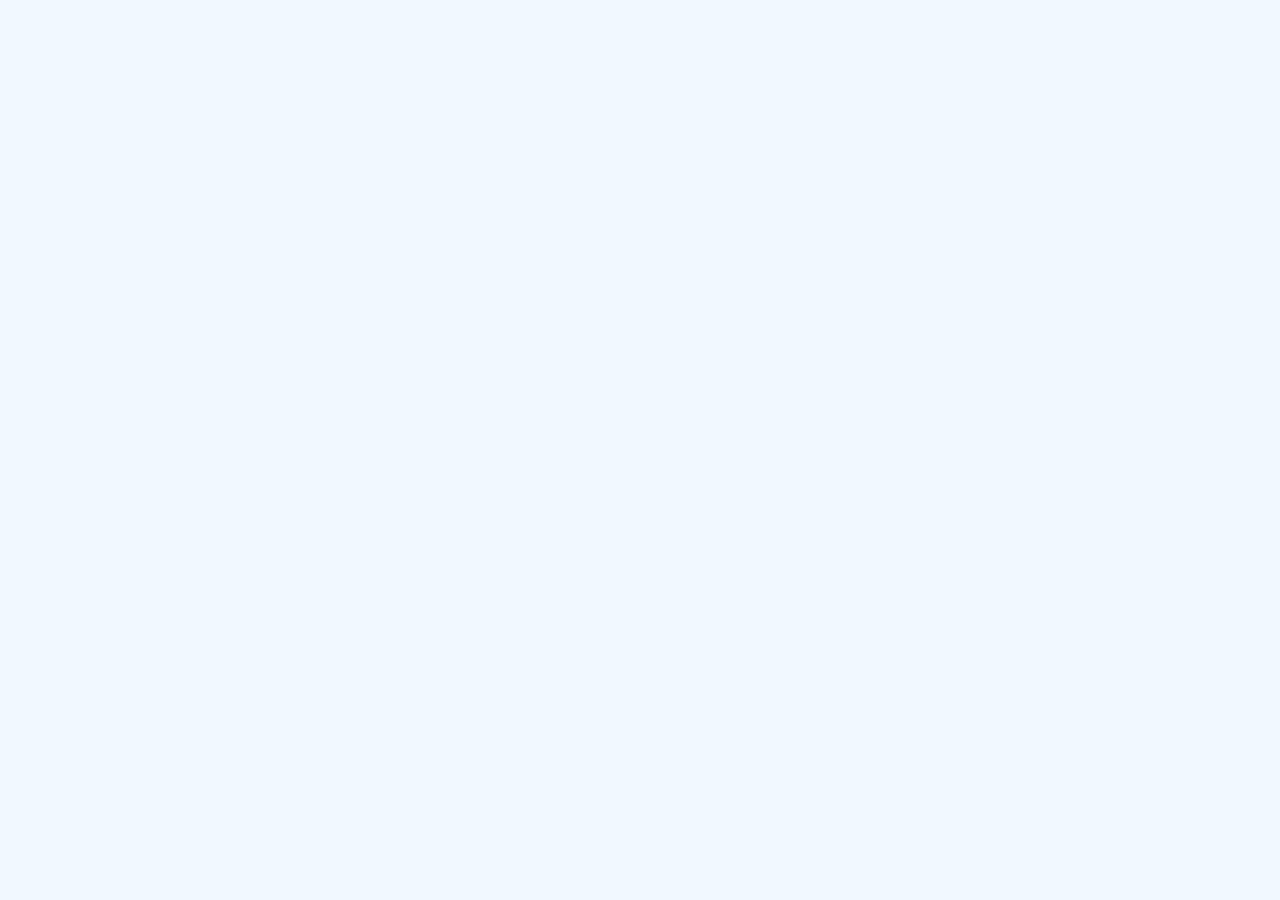
==== restaurante_base-master/restaurante_base-master/index.html @ f72d6a62 "Add files via upload" ====
<!DOCTYPE html>
<html lang="en">

<head>
    <meta charset="utf-8">
    <title>Bootstrap Restaurant - Vinícius</title>
    <meta content="width=device-width, initial-scale=1.0" name="viewport">
    <meta content="" name="keywords">
    <meta content="" name="description">

    <!-- Favicon -->
    <link href="img/favicon.ico" rel="icon">

    <!-- Google Web Fonts -->
    <link rel="preconnect" href="https://fonts.googleapis.com">
    <link rel="preconnect" href="https://fonts.gstatic.com" crossorigin>
    <link href="https://fonts.googleapis.com/css2?family=Heebo:wght@400;500;600&family=Nunito:wght@600;700;800&family=Pacifico&display=swap" rel="stylesheet">

    <!-- Icon Font Stylesheet -->
    <link href="https://cdnjs.cloudflare.com/ajax/libs/font-awesome/5.10.0/css/all.min.css" rel="stylesheet">
    <link href="https://cdn.jsdelivr.net/npm/bootstrap-icons@1.4.1/font/bootstrap-icons.css" rel="stylesheet">

    <!-- Libraries Stylesheet -->
    <link href="lib/animate/animate.min.css" rel="stylesheet">
    <link href="lib/owlcarousel/assets/owl.carousel.min.css" rel="stylesheet">
    <link href="lib/tempusdominus/css/tempusdominus-bootstrap-4.min.css" rel="stylesheet" />

    <!-- Customized Bootstrap Stylesheet -->
    <link href="css/bootstrap.min.css" rel="stylesheet">

    <!-- Template Stylesheet -->
    <link href="css/style.css" rel="stylesheet">
</head>
<body>

    <!-- JavaScript Libraries -->
    <script src="https://code.jquery.com/jquery-3.4.1.min.js"></script>
    <script src="https://cdn.jsdelivr.net/npm/bootstrap@5.0.2/dist/js/bootstrap.bundle.min.js"></script>
    <script src="lib/wow/wow.min.js"></script>
    <script src="lib/easing/easing.min.js"></script>
    <script src="lib/waypoints/waypoints.min.js"></script>
    <script src="lib/counterup/counterup.min.js"></script>
    <script src="lib/owlcarousel/owl.carousel.min.js"></script>
    <script src="lib/tempusdominus/js/moment.min.js"></script>
    <script src="lib/tempusdominus/js/moment-timezone.min.js"></script>
    <script src="lib/tempusdominus/js/tempusdominus-bootstrap-4.min.js"></script>

    <!-- Template Javascript -->
    <script src="js/main.js"></script>
</body>

</html>
---- restaurante_base-master/restaurante_base-master/css/style.css ----
/********** Template CSS **********/
:root {
    --primary: #FEA116;
    --light: #F1F8FF;
    --dark: #0F172B;
}

.ff-secondary {
    font-family: 'Pacifico', cursive;
}

.fw-medium {
    font-weight: 600 !important;
}

.fw-semi-bold {
    font-weight: 700 !important;
}

.back-to-top {
    position: fixed;
    display: none;
    right: 45px;
    bottom: 45px;
    z-index: 99;
}


/*** Spinner ***/
#spinner {
    opacity: 0;
    visibility: hidden;
    transition: opacity .5s ease-out, visibility 0s linear .5s;
    z-index: 99999;
}

#spinner.show {
    transition: opacity .5s ease-out, visibility 0s linear 0s;
    visibility: visible;
    opacity: 1;
}


/*** Button ***/
.btn {
    font-family: 'Nunito', sans-serif;
    font-weight: 500;
    text-transform: uppercase;
    transition: .5s;
}

.btn.btn-primary,
.btn.btn-secondary {
    color: #FFFFFF;
}

.btn-square {
    width: 38px;
    height: 38px;
}

.btn-sm-square {
    width: 32px;
    height: 32px;
}

.btn-lg-square {
    width: 48px;
    height: 48px;
}

.btn-square,
.btn-sm-square,
.btn-lg-square {
    padding: 0;
    display: flex;
    align-items: center;
    justify-content: center;
    font-weight: normal;
    border-radius: 2px;
}


/*** Navbar ***/
.navbar-dark .navbar-nav .nav-link {
    position: relative;
    margin-left: 25px;
    padding: 35px 0;
    font-size: 15px;
    color: var(--light) !important;
    text-transform: uppercase;
    font-weight: 500;
    outline: none;
    transition: .5s;
}

.sticky-top.navbar-dark .navbar-nav .nav-link {
    padding: 20px 0;
}

.navbar-dark .navbar-nav .nav-link:hover,
.navbar-dark .navbar-nav .nav-link.active {
    color: var(--primary) !important;
}

.navbar-dark .navbar-brand img {
    max-height: 60px;
    transition: .5s;
}

.sticky-top.navbar-dark .navbar-brand img {
    max-height: 45px;
}

@media (max-width: 991.98px) {
    .sticky-top.navbar-dark {
        position: relative;
    }

    .navbar-dark .navbar-collapse {
        margin-top: 15px;
        border-top: 1px solid rgba(255, 255, 255, .1)
    }

    .navbar-dark .navbar-nav .nav-link,
    .sticky-top.navbar-dark .navbar-nav .nav-link {
        padding: 10px 0;
        margin-left: 0;
    }

    .navbar-dark .navbar-brand img {
        max-height: 45px;
    }
}

@media (min-width: 992px) {
    .navbar-dark {
        position: absolute;
        width: 100%;
        top: 0;
        left: 0;
        z-index: 999;
        background: transparent !important;
    }
    
    .sticky-top.navbar-dark {
        position: fixed;
        background: var(--dark) !important;
    }
}


/*** Hero Header ***/
.hero-header {
    background: linear-gradient(rgba(15, 23, 43, .9), rgba(15, 23, 43, .9)), url(../img/bg-hero.jpg);
    background-position: center center;
    background-repeat: no-repeat;
    background-size: cover;
}

.hero-header img {
    animation: imgRotate 50s linear infinite;
}

@keyframes imgRotate { 
    100% { 
        transform: rotate(360deg); 
    } 
}

.breadcrumb-item + .breadcrumb-item::before {
    color: rgba(255, 255, 255, .5);
}


/*** Section Title ***/
.section-title {
    position: relative;
    display: inline-block;
}

.section-title::before {
    position: absolute;
    content: "";
    width: 45px;
    height: 2px;
    top: 50%;
    left: -55px;
    margin-top: -1px;
    background: var(--primary);
}

.section-title::after {
    position: absolute;
    content: "";
    width: 45px;
    height: 2px;
    top: 50%;
    right: -55px;
    margin-top: -1px;
    background: var(--primary);
}

.section-title.text-start::before,
.section-title.text-end::after {
    display: none;
}


/*** Service ***/
.service-item {
    box-shadow: 0 0 45px rgba(0, 0, 0, .08);
    transition: .5s;
}

.service-item:hover {
    background: var(--primary);
}

.service-item * {
    transition: .5s;
}

.service-item:hover * {
    color: var(--light) !important;
}


/*** Food Menu ***/
.nav-pills .nav-item .active {
    border-bottom: 2px solid var(--primary);
}


/*** Youtube Video ***/
.video {
    position: relative;
    height: 100%;
    min-height: 500px;
    background: linear-gradient(rgba(15, 23, 43, .1), rgba(15, 23, 43, .1)), url(../img/video.jpg);
    background-position: center center;
    background-repeat: no-repeat;
    background-size: cover;
}

.video .btn-play {
    position: absolute;
    z-index: 3;
    top: 50%;
    left: 50%;
    transform: translateX(-50%) translateY(-50%);
    box-sizing: content-box;
    display: block;
    width: 32px;
    height: 44px;
    border-radius: 50%;
    border: none;
    outline: none;
    padding: 18px 20px 18px 28px;
}

.video .btn-play:before {
    content: "";
    position: absolute;
    z-index: 0;
    left: 50%;
    top: 50%;
    transform: translateX(-50%) translateY(-50%);
    display: block;
    width: 100px;
    height: 100px;
    background: var(--primary);
    border-radius: 50%;
    animation: pulse-border 1500ms ease-out infinite;
}

.video .btn-play:after {
    content: "";
    position: absolute;
    z-index: 1;
    left: 50%;
    top: 50%;
    transform: translateX(-50%) translateY(-50%);
    display: block;
    width: 100px;
    height: 100px;
    background: var(--primary);
    border-radius: 50%;
    transition: all 200ms;
}

.video .btn-play img {
    position: relative;
    z-index: 3;
    max-width: 100%;
    width: auto;
    height: auto;
}

.video .btn-play span {
    display: block;
    position: relative;
    z-index: 3;
    width: 0;
    height: 0;
    border-left: 32px solid var(--dark);
    border-top: 22px solid transparent;
    border-bottom: 22px solid transparent;
}

@keyframes pulse-border {
    0% {
        transform: translateX(-50%) translateY(-50%) translateZ(0) scale(1);
        opacity: 1;
    }

    100% {
        transform: translateX(-50%) translateY(-50%) translateZ(0) scale(1.5);
        opacity: 0;
    }
}

#videoModal {
    z-index: 99999;
}

#videoModal .modal-dialog {
    position: relative;
    max-width: 800px;
    margin: 60px auto 0 auto;
}

#videoModal .modal-body {
    position: relative;
    padding: 0px;
}

#videoModal .close {
    position: absolute;
    width: 30px;
    height: 30px;
    right: 0px;
    top: -30px;
    z-index: 999;
    font-size: 30px;
    font-weight: normal;
    color: #FFFFFF;
    background: #000000;
    opacity: 1;
}


/*** Team ***/
.team-item {
    box-shadow: 0 0 45px rgba(0, 0, 0, .08);
    height: calc(100% - 38px);
    transition: .5s;
}

.team-item img {
    transition: .5s;
}

.team-item:hover img {
    transform: scale(1.1);
}

.team-item:hover {
    height: 100%;
}

.team-item .btn {
    border-radius: 38px 38px 0 0;
}


/*** Testimonial ***/
.testimonial-carousel .owl-item .testimonial-item,
.testimonial-carousel .owl-item.center .testimonial-item * {
    transition: .5s;
}

.testimonial-carousel .owl-item.center .testimonial-item {
    background: var(--primary) !important;
    border-color: var(--primary) !important;
}

.testimonial-carousel .owl-item.center .testimonial-item * {
    color: var(--light) !important;
}

.testimonial-carousel .owl-dots {
    margin-top: 24px;
    display: flex;
    align-items: flex-end;
    justify-content: center;
}

.testimonial-carousel .owl-dot {
    position: relative;
    display: inline-block;
    margin: 0 5px;
    width: 15px;
    height: 15px;
    border: 1px solid #CCCCCC;
    border-radius: 15px;
    transition: .5s;
}

.testimonial-carousel .owl-dot.active {
    background: var(--primary);
    border-color: var(--primary);
}


/*** Footer ***/
.footer .btn.btn-social {
    margin-right: 5px;
    width: 35px;
    height: 35px;
    display: flex;
    align-items: center;
    justify-content: center;
    color: var(--light);
    border: 1px solid #FFFFFF;
    border-radius: 35px;
    transition: .3s;
}

.footer .btn.btn-social:hover {
    color: var(--primary);
}

.footer .btn.btn-link {
    display: block;
    margin-bottom: 5px;
    padding: 0;
    text-align: left;
    color: #FFFFFF;
    font-size: 15px;
    font-weight: normal;
    text-transform: capitalize;
    transition: .3s;
}

.footer .btn.btn-link::before {
    position: relative;
    content: "\f105";
    font-family: "Font Awesome 5 Free";
    font-weight: 900;
    margin-right: 10px;
}

.footer .btn.btn-link:hover {
    letter-spacing: 1px;
    box-shadow: none;
}

.footer .copyright {
    padding: 25px 0;
    font-size: 15px;
    border-top: 1px solid rgba(256, 256, 256, .1);
}

.footer .copyright a {
    color: var(--light);
}

.footer .footer-menu a {
    margin-right: 15px;
    padding-right: 15px;
    border-right: 1px solid rgba(255, 255, 255, .1);
}

.footer .footer-menu a:last-child {
    margin-right: 0;
    padding-right: 0;
    border-right: none;
}
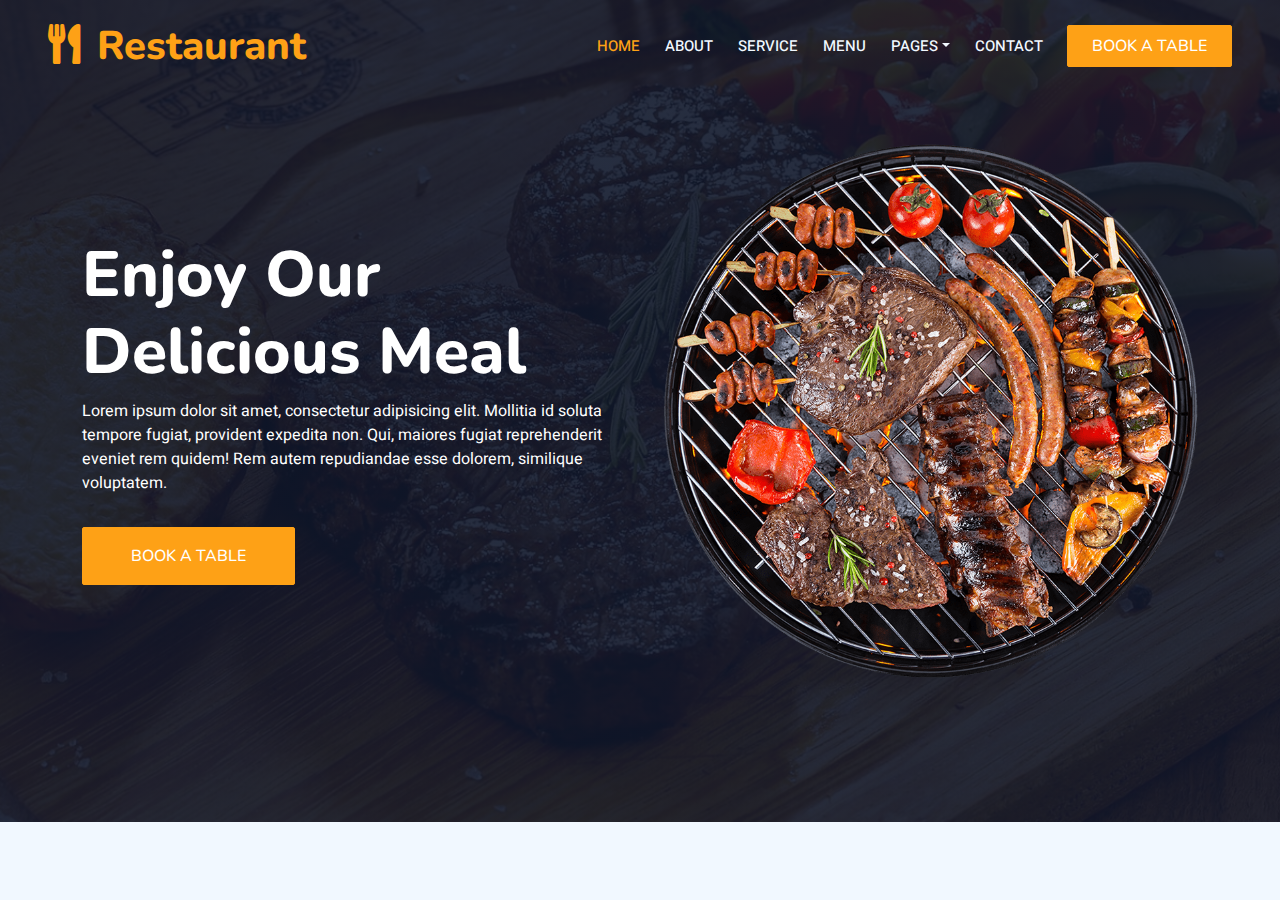
==== commit 1dd8ae94: "Update index.html" ====
--- a/restaurante_base-master/restaurante_base-master/index.html
+++ b/restaurante_base-master/restaurante_base-master/index.html
@@ -3,7 +3,7 @@
 
 <head>
     <meta charset="utf-8">
-    <title>Bootstrap Restaurant - Vinícius</title>
+    <title>Bootstrap Restaurant</title>
     <meta content="width=device-width, initial-scale=1.0" name="viewport">
     <meta content="" name="keywords">
     <meta content="" name="description">
@@ -31,8 +31,57 @@
     <!-- Template Stylesheet -->
     <link href="css/style.css" rel="stylesheet">
 </head>
+
 <body>
+    <div class="container-xxl bg-white p-0">
+        <!-- Navbar -->
+        <div class="container-xxl position-relative p-0">
+            <nav class="navbar navbar-expand-lg navbar-dark bg-dark px-4 px-lg-5 py-3 py-lg-0">
+                <a href="" class="navbar-brand p-0">
+                    <h1 class="text-primary m-0 animated slideInDown">
+                        <i class="fa fa-utensils me-3"></i>Restaurant
+                    </h1>
+                </a>
+                <button class="navbar-toggler" type="button" data-bs-toggle="collapse" data-bs-target="#navbarCollapse">
+                    <span class="fa fa-bars"></span>
+                </button>
+                <div class="collapse navbar-collapse" id="navbarCollapse">
+                    <div class="navbar-nav ms-auto py-0 pe-4">
+                        <a href="" class="nav-item nav-link active">Home</a>
+                        <a href="" class="nav-item nav-link">About</a>
+                        <a href="" class="nav-item nav-link">Service</a>
+                        <a href="" class="nav-item nav-link">Menu</a>
+                        <div class="nav-item dropdown">
+                            <a href="" class="nav-link dropdown-toggle" data-bs-toggle="dropdown">Pages</a>
+                            <div class="dropdown-menu m-0">
+                                <a href="" class="dropdown-item">Booking</a>
+                                <a href="" class="dropdown-item">Our Team</a>
+                                <a href="" class="dropdown-item">Testimonial</a>
+                            </div>
+                        </div>
+                        <a href="" class="nav-item nav-link">Contact</a>
+                    </div>
+                    <a href="" class="btn btn-primary py-2 px-4">Book a Table</a>
+                </div>
+            </nav>
 
+            <div class="container-xxl py-5 bg-dark hero-header mb-5">
+                <div class="container my-5 py-5">
+                    <div class="row align-items-center g-5">
+                        <div class="col-lg-6 text-center text-lg-start">
+                            <h1 class="display-3 text-white animated slideInLeft">Enjoy Our <br> Delicious Meal</h1>
+                            <p class="text-white animated slideInLeft mb-4 pb-2">Lorem ipsum dolor sit amet, consectetur adipisicing elit. Mollitia id soluta tempore fugiat, provident expedita non. Qui, maiores fugiat reprehenderit eveniet rem quidem! Rem autem repudiandae esse dolorem, similique voluptatem.</p>
+                            <a href="" class="btn btn-primary py-sm-3 px-sm-5 me-3 animated slideInLeft">Book a Table</a>
+                        </div>
+                        <div class="col-lg-6 text-center text-lg-end overflow-hidden">
+                            <img class="img-fluid" src="img/hero.png" alt="">
+                        </div>
+                    </div>
+                </div>
+            </div>
+        </div>
+    </div>
+    
     <!-- JavaScript Libraries -->
     <script src="https://code.jquery.com/jquery-3.4.1.min.js"></script>
     <script src="https://cdn.jsdelivr.net/npm/bootstrap@5.0.2/dist/js/bootstrap.bundle.min.js"></script>
@@ -49,4 +98,4 @@
     <script src="js/main.js"></script>
 </body>
 
-</html>+</html>
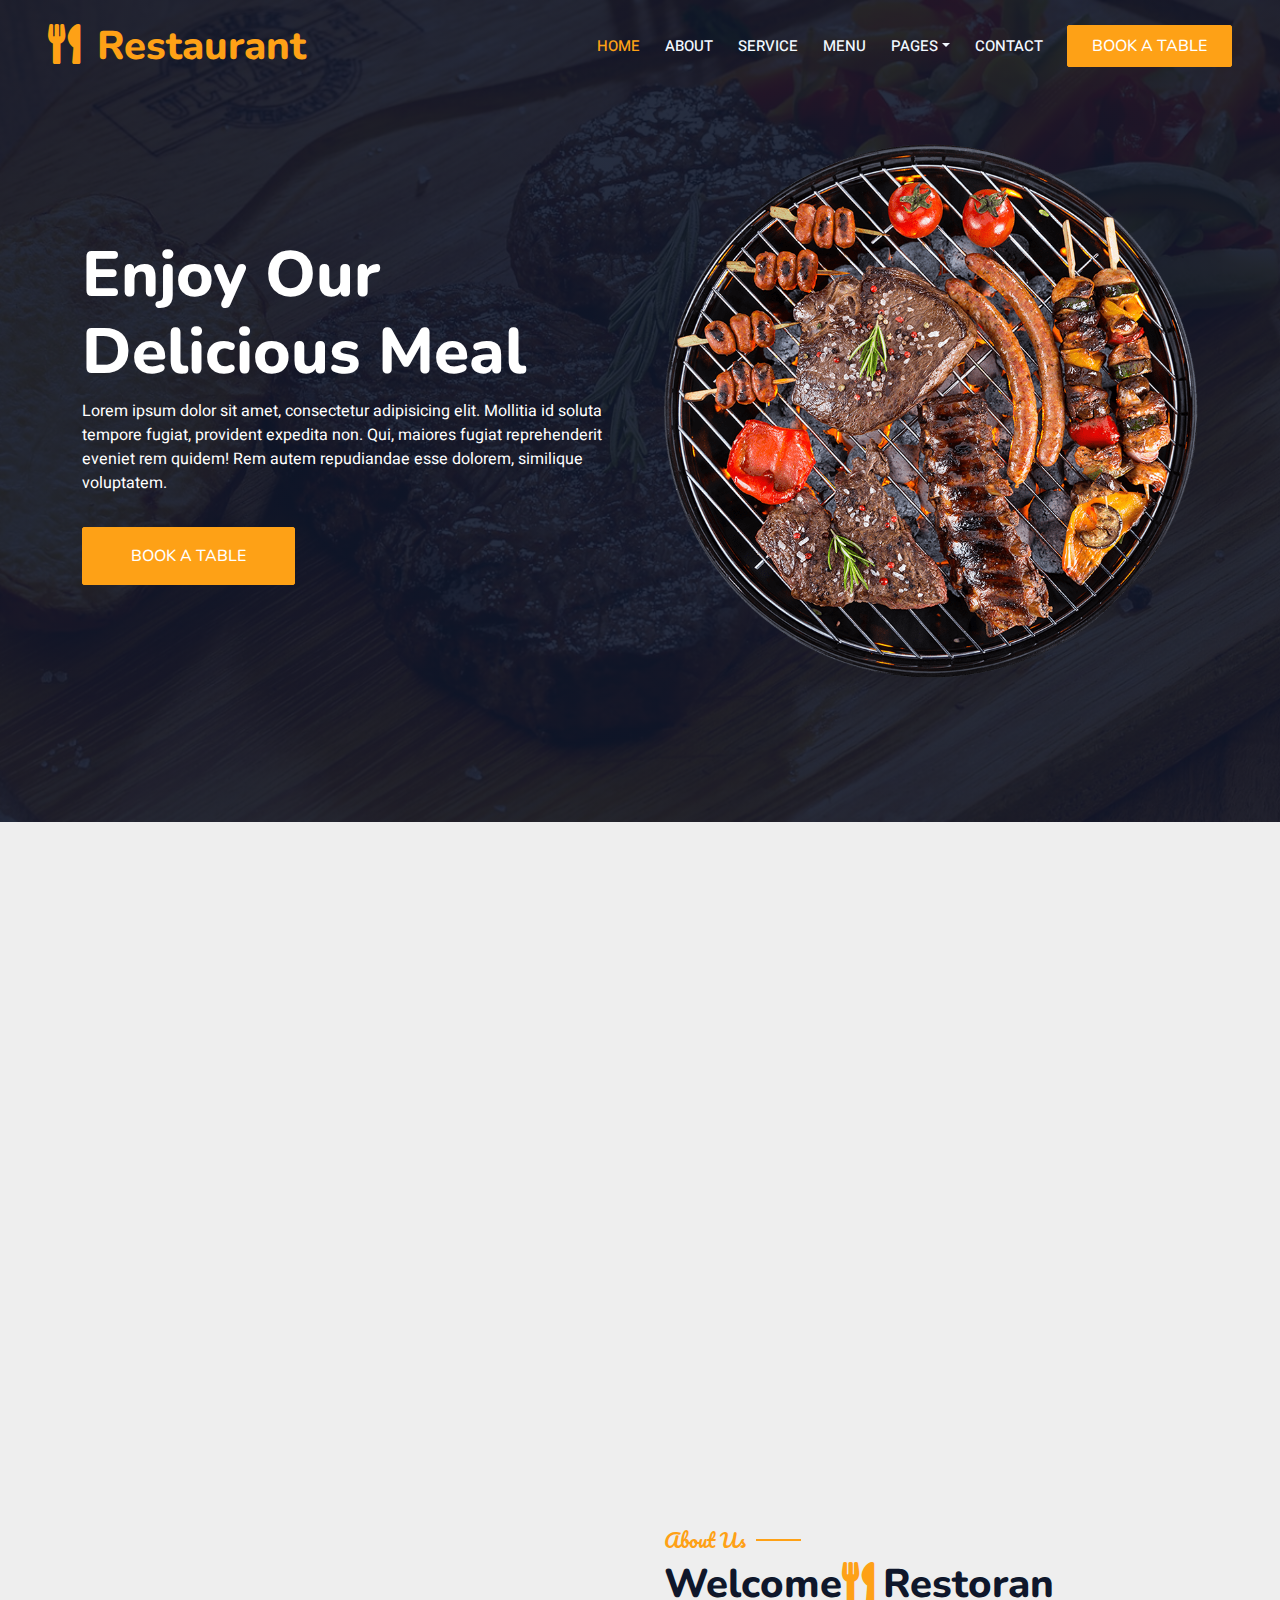
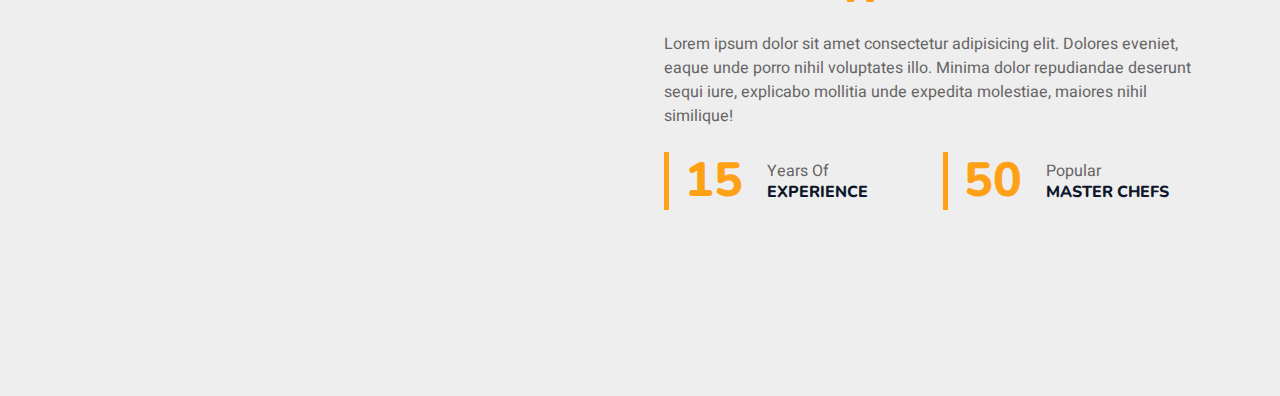
==== commit 2ffedee1: "Add files via upload" ====
--- a/restaurante_base-master/restaurante_base-master/index.html
+++ b/restaurante_base-master/restaurante_base-master/index.html
@@ -81,6 +81,102 @@
             </div>
         </div>
     </div>
+
+    <!--Service Start-->
+    <div class="container-xxl py-5">
+        <div class="row g-4">
+            <div class="col-lg-3 col-sm-6 wow fadeInUp" data-wow-delay="0.1s">
+                <div class="service-item rounded pt-3">
+                    <div class="p-4">
+                        <i class="fa fa-3x fa-user-tie text-primary mb-4">
+                        </i>
+                        <h5>Master Chefs</h5>
+                        <p>Lorem ipsum dolor, sit amet consectetur adipisicing elit. Provident quos quasi impedit soluta atque recusandae dolor possimus quam laudantium quibusdam, nostrum quidem voluptatem similique pariatur quae, perspiciatis deserunt, quod enim.</p>
+                    </div>
+                </div>
+            </div>
+            <div class="col-lg-3 col-sm-6 wow fadeInUp" data-wow-delay="0.3s">
+                <div class="service-item rounded pt-3">
+                    <div class="p-4">
+                        <i class="fa fa-3x fa-utensils text-primary mb-4">
+                        </i>
+                        <h5>Quality Food</h5>
+                        <p>Lorem ipsum dolor, sit amet consectetur adipisicing elit. Provident quos quasi impedit soluta atque recusandae dolor possimus quam laudantium quibusdam, nostrum quidem voluptatem similique pariatur quae, perspiciatis deserunt, quod enim.</p>
+                    </div>
+                </div>
+            </div>
+            <div class="col-lg-3 col-sm-6 wow fadeInUp" data-wow-delay="0.5s">
+                <div class="service-item rounded pt-3">
+                    <div class="p-4">
+                        <i class="fa fa-3x fa-cart-plus text-primary mb-4">
+                        </i>
+                        <h5>Online Order</h5>
+                        <p>Lorem ipsum dolor, sit amet consectetur adipisicing elit. Provident quos quasi impedit soluta atque recusandae dolor possimus quam laudantium quibusdam, nostrum quidem voluptatem similique pariatur quae, perspiciatis deserunt, quod enim.</p>
+                    </div>
+                </div>
+            </div>
+            <div class="col-lg-3 col-sm-6 wow fadeInUp" data-wow-delay="0.7s">
+                <div class="service-item rounded pt-3">
+                    <div class="p-4">
+                        <i class="fa fa-3x fa-headset text-primary mb-4">
+                        </i>
+                        <h5>24/7 Service</h5>
+                        <p>Lorem ipsum dolor, sit amet consectetur adipisicing elit. Provident quos quasi impedit soluta atque recusandae dolor possimus quam laudantium quibusdam, nostrum quidem voluptatem similique pariatur quae, perspiciatis deserunt, quod enim.</p>
+                    </div>
+                </div>
+            </div>
+        </div>
+    </div>
+    <!--Service End-->
+
+    <!--About Start-->
+    <div class="container-xx1 py-5">
+        <div class="container">
+            <div class="row g-5 align-items-center">
+                <div class="col-lg-6">
+                    <div class="row g-3">
+                        <div class="col-6 text-start">
+                            <img class="img-fluid rounded w-100 wow zoomIn"data-wow-delay='0.1s' src="img/about-1.jpg">
+                        </div>
+                        <div class="col-6 text-start">
+                            <img class="img-fluid rounded w-75 wow zoomIn"data-wow-delay='0.3s' src="img/about-2.jpg" style="margin-top: 25%;">
+                        </div>
+                        <div class="col-6 text-end">
+                            <img class="img-fluid rounded w-75 wow zoomIn"data-wow-delay='0.5s' src="img/about-3.jpg">
+                        </div>
+                        <div class="col-6 text-end">
+                            <img class="img-fluid rounded w-100 wow zoomIn"data-wow-delay='0.7s' src="img/about-4.jpg">
+                        </div>
+                    </div>
+                </div>
+                <div class="col-lg-6">
+                    <h5 class="section-title ff-secondary text-start text-primary fw-normal">About Us</h5>
+                    <h1 class="mb-4">Welcome<i class="fa fa-utensils text-primary me-2"></i>Restoran</h1>
+                    <p class="mb-4">Lorem ipsum dolor sit amet consectetur adipisicing elit. Dolores eveniet, eaque unde porro nihil voluptates illo. Minima dolor repudiandae deserunt sequi iure, explicabo mollitia unde expedita molestiae, maiores nihil similique!</p>
+                    <div class="row g-4 mb-4">
+                        <div class="col-sm-6">
+                            <div class="d-flex align-items-center border-start border-5 border-primary px-3">
+                                <h1 class="flex-shrin k-0 display-5 text-primary mb-0" data-toggle="counter-up">15</h1>
+                                <div class="ps-4">
+                                    <p class="mb-0">Years Of</p>
+                                    <h6 class="text-uppercase mb-0">Experience</h6>
+                                </div>  
+                            </div>
+                        </div>
+                        <div class="col-sm-6">
+                            <div class="d-flex align-items-center border-start border-5 border-primary px-3">
+                                <h1 class="flex-shrin k-0 display-5 text-primary mb-0" data-toggle="counter-up">50</h1>
+                                <div class="ps-4">
+                                    <p class="mb-0">Popular</p>
+                                    <h6 class="text-uppercase mb-0">Master Chefs</h6>
+                                </div>  
+                            </div>
+                        </div>
+                    </div>
+                </div>
+            </div>
+        </div>
+    </div>
     
     <!-- JavaScript Libraries -->
     <script src="https://code.jquery.com/jquery-3.4.1.min.js"></script>
@@ -97,5 +193,4 @@
     <!-- Template Javascript -->
     <script src="js/main.js"></script>
 </body>
-
-</html>
+</html>--- a/restaurante_base-master/restaurante_base-master/css/style.css
+++ b/restaurante_base-master/restaurante_base-master/css/style.css
@@ -1,3 +1,6 @@
+body {
+    background-color: #EEEEEE;
+}
 /********** Template CSS **********/
 :root {
     --primary: #FEA116;
@@ -158,9 +161,9 @@
     background-size: cover;
 }
 
-.hero-header img {
+/* .hero-header img {
     animation: imgRotate 50s linear infinite;
-}
+} */
 
 @keyframes imgRotate { 
     100% { 
@@ -476,4 +479,4 @@
     margin-right: 0;
     padding-right: 0;
     border-right: none;
-}+}
